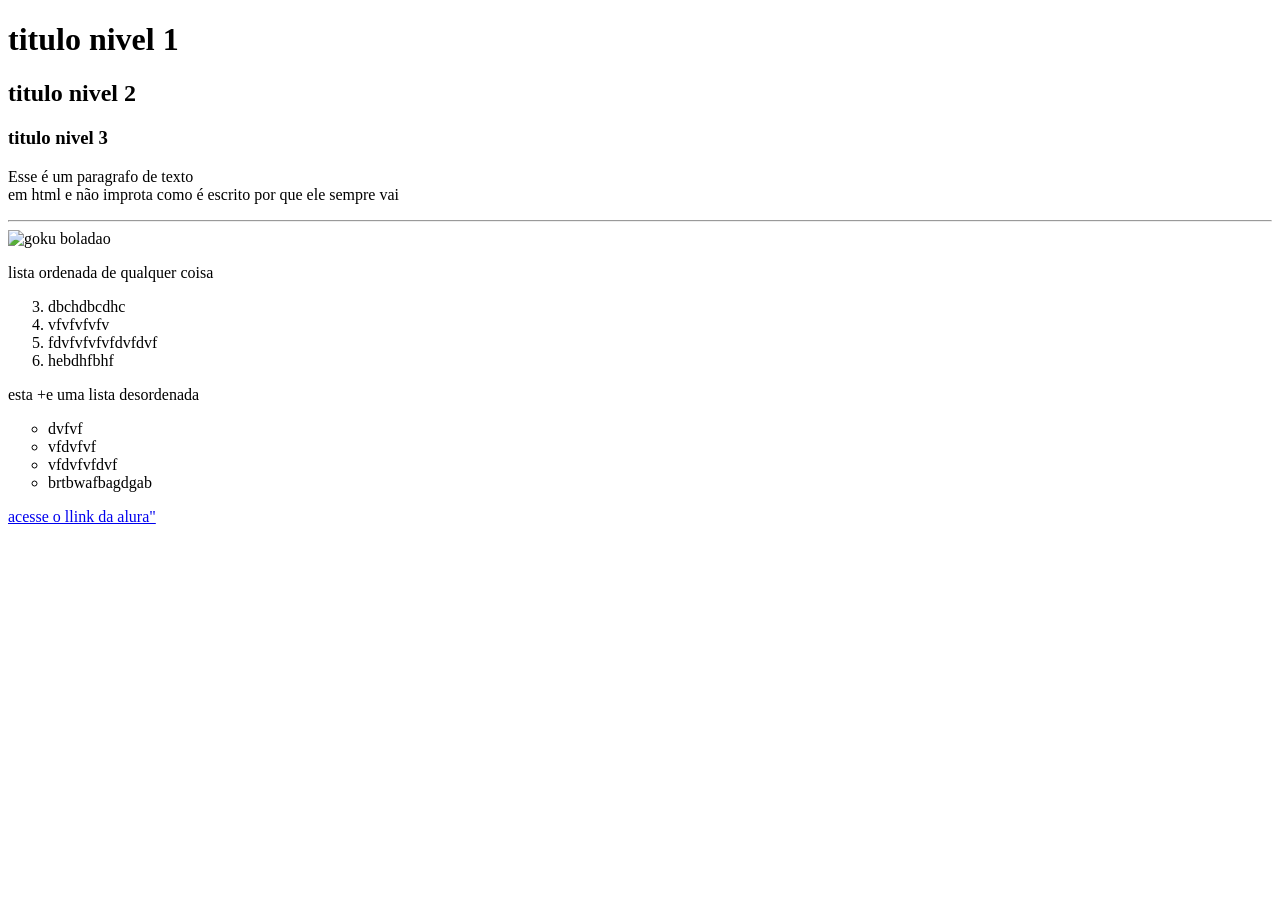
==== index.html @ 64f59e3a "comit iniciab" ====
<!DOCTYPE html>
<html lang="pt-br">
<head>
    <meta charset="UTF-8">
    <meta name="viewport" content="width=device-width, initial-scale=1.0">
    <title>MEU PRIMEIRO SITE</title>
    <link rel="shortcut icon" href="image/FavPRETO.png" type="image/x-icon">
    
</head>
<body>
    <h1>titulo nivel 1</h1>
    <h2>titulo nivel 2</h2>
    <h3>titulo nivel 3</h3>

    <p> Esse é um paragrafo de texto <br> em html e não improta como é escrito por que ele sempre vai<br> </p>

    <HR></HR>
    <img src="image/GOKU.webp" alt="goku boladao" srcset="">
        
    <p>lista ordenada de qualquer coisa</p>
        <ol type="1" start="3">
        <li>dbchdbcdhc</li>
        <li>vfvfvfvfv</li>  
        <li>fdvfvfvfvfdvfdvf</li> 
        <li>hebdhfbhf</li> 
        </ol>    
      
<p>esta +e uma lista desordenada</p>    
<ul type="circle">
    <li>dvfvf</li>
    <li>vfdvfvf</li>
    <li>vfdvfvfdvf</li>
    <li>brtbwafbagdgab</li>

</ul>
<a href="https://cursos.alura.com.br/course/html-css-ambiente-estrutura-estilo/task/210604" target="_blank">acesse o llink da alura"
</a>
        
</body>
</html>
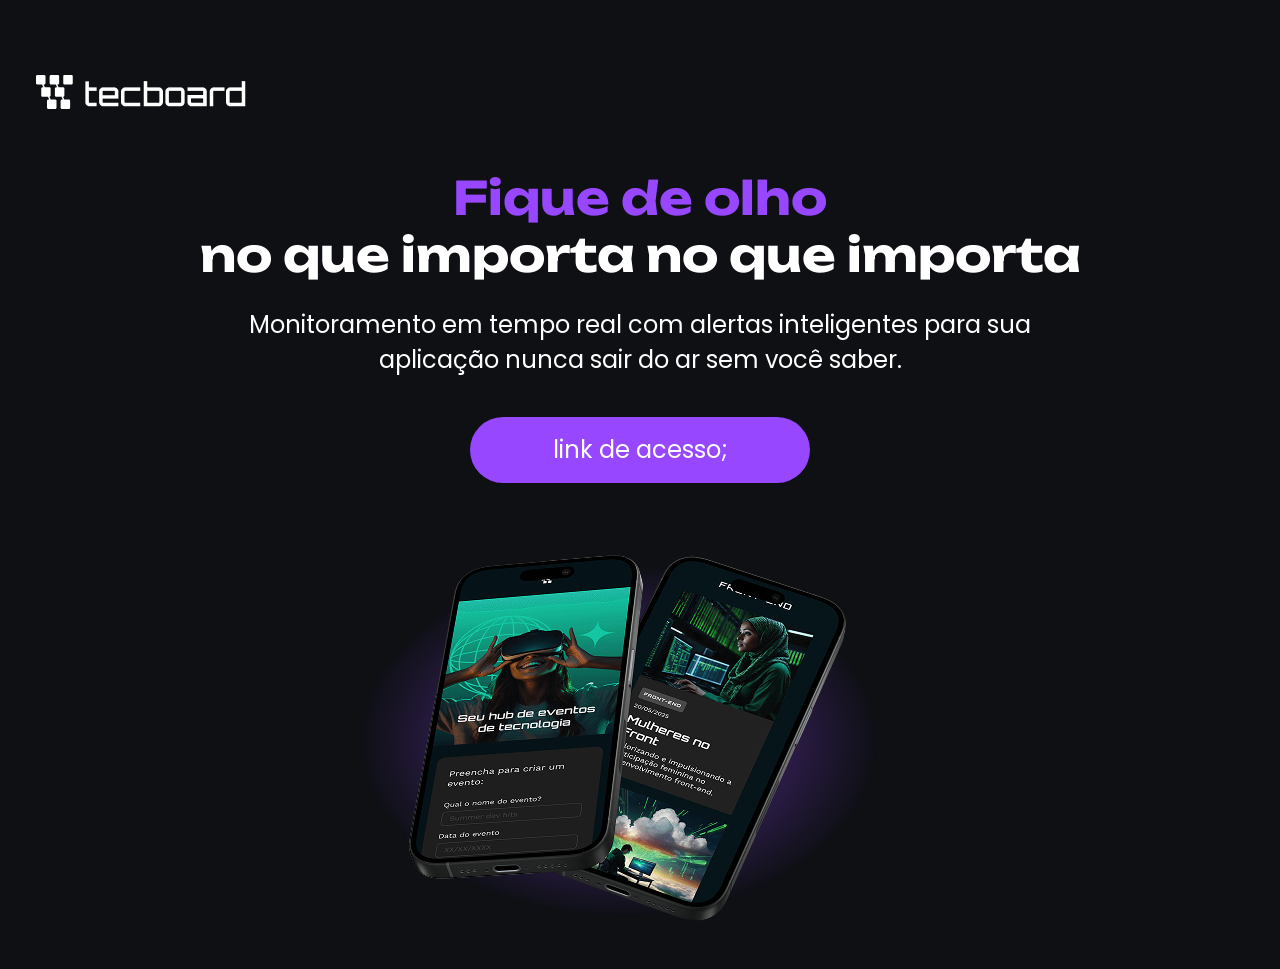
==== commit 05616b37: "Rename indexhtml to index.html" ====
--- a/index.html
+++ b/index.html
@@ -3,38 +3,28 @@
 <head>
     <meta charset="UTF-8">
     <meta name="viewport" content="width=device-width, initial-scale=1.0">
-    <title>MEU PRIMEIRO SITE</title>
+<link rel="stylesheet" href="css/style.css">
+
+    <title>meu novo site</title>
     <link rel="shortcut icon" href="image/FavPRETO.png" type="image/x-icon">
-    
 </head>
 <body>
-    <h1>titulo nivel 1</h1>
-    <h2>titulo nivel 2</h2>
-    <h3>titulo nivel 3</h3>
+    <header><img src="image/LOGO-BRANCO.png" alt="logo LOGO-BRANCO"></header>
 
-    <p> Esse é um paragrafo de texto <br> em html e não improta como é escrito por que ele sempre vai<br> </p>
 
-    <HR></HR>
-    <img src="image/GOKU.webp" alt="goku boladao" srcset="">
-        
-    <p>lista ordenada de qualquer coisa</p>
-        <ol type="1" start="3">
-        <li>dbchdbcdhc</li>
-        <li>vfvfvfvfv</li>  
-        <li>fdvfvfvfvfdvfdvf</li> 
-        <li>hebdhfbhf</li> 
-        </ol>    
-      
-<p>esta +e uma lista desordenada</p>    
-<ul type="circle">
-    <li>dvfvf</li>
-    <li>vfdvfvf</li>
-    <li>vfdvfvfdvf</li>
-    <li>brtbwafbagdgab</li>
+    <main>
+        <section>
+        <h1><span>Fique de olho</span><br> no que importa no que importa </h1>
+        <p>Monitoramento em tempo real com alertas inteligentes para sua aplicação nunca sair do ar sem você saber.</p>
+        <a href="index.html" target="_blank">link de acesso;</a>
+        <img src="image/Group 32.png" alt="">
+       
 
-</ul>
-<a href="https://cursos.alura.com.br/course/html-css-ambiente-estrutura-estilo/task/210604" target="_blank">acesse o llink da alura"
-</a>
-        
+        </section>
+
+
+
+
+    </main>
 </body>
-</html>+</html>
--- a/css/style.css
+++ b/css/style.css
@@ -0,0 +1,117 @@
+@font-face {
+    font-family: "unbounded";
+    src: url("../fontes/Unbounded-Bold.ttf");
+    font-weight: 700;
+    format ("truetype   ")
+    font-style: normal;
+    font-display; swap;
+}
+@font-face {
+    font-family: "poppins";
+    src: url("../fontes/Poppins-Regular.ttf");
+    font-weight: 400;
+    format ("truetype   ")
+    font-style: normal;
+    font-display:swap;  
+}
+*{
+    margin: 0;
+    padding: 0;
+h1,a,p{
+   
+    color: #FFFFFF;
+}
+h1{
+    margin-top: 60px;
+    text-align: center;
+    font-family:unbounded;
+    font-weight:bold;
+    font-size: 46px;
+}
+
+body{
+    background-color: #0E1014;
+}
+span{
+    color: #9747ff
+}
+header img{
+
+       display: block;
+       margin: 75px 0 0 36px;
+       }
+p{
+    margin:24px auto 0;
+    width: 792px;
+    text-align: center;
+    font-family:poppins;
+    font-size: 24px;
+
+
+}
+section img{
+    display: block;
+    margin: auto;
+
+    }
+main{
+
+
+    }
+a{
+    font-size: 24px;
+    font-family: "poppins";
+    text-decoration: none;
+    background-color: #9747ff;
+    width: 340px;
+    height:66px;
+    display:block;
+    text-align: center;
+    line-height: 66px;
+    border-radius: 36px;
+    margin: 40px auto;
+
+}
+a:hover{
+    background-color: #8233e8;
+}
+}
+
+@media(max-width: 792px){
+    body{
+          background-color: red;
+
+    }
+header{
+    margin: 64px 0 0 60px;
+}
+p{
+    width: 648px;
+}
+}
+@media(max-width:375px)
+{
+    body{
+        background-color: aqua;
+    }
+    header{
+        margin: 32px 0 0 16px;
+    }
+    h1{
+        font-size: 40px;
+        width: 341px;
+    }
+    p{
+        font-size: 20px;
+        width: 341px;
+    }
+    section img{
+        width: 364px;
+        height: 230px;
+    }
+    a{
+        font-size: 20px;
+        width: 251px;
+    }
+}
+
